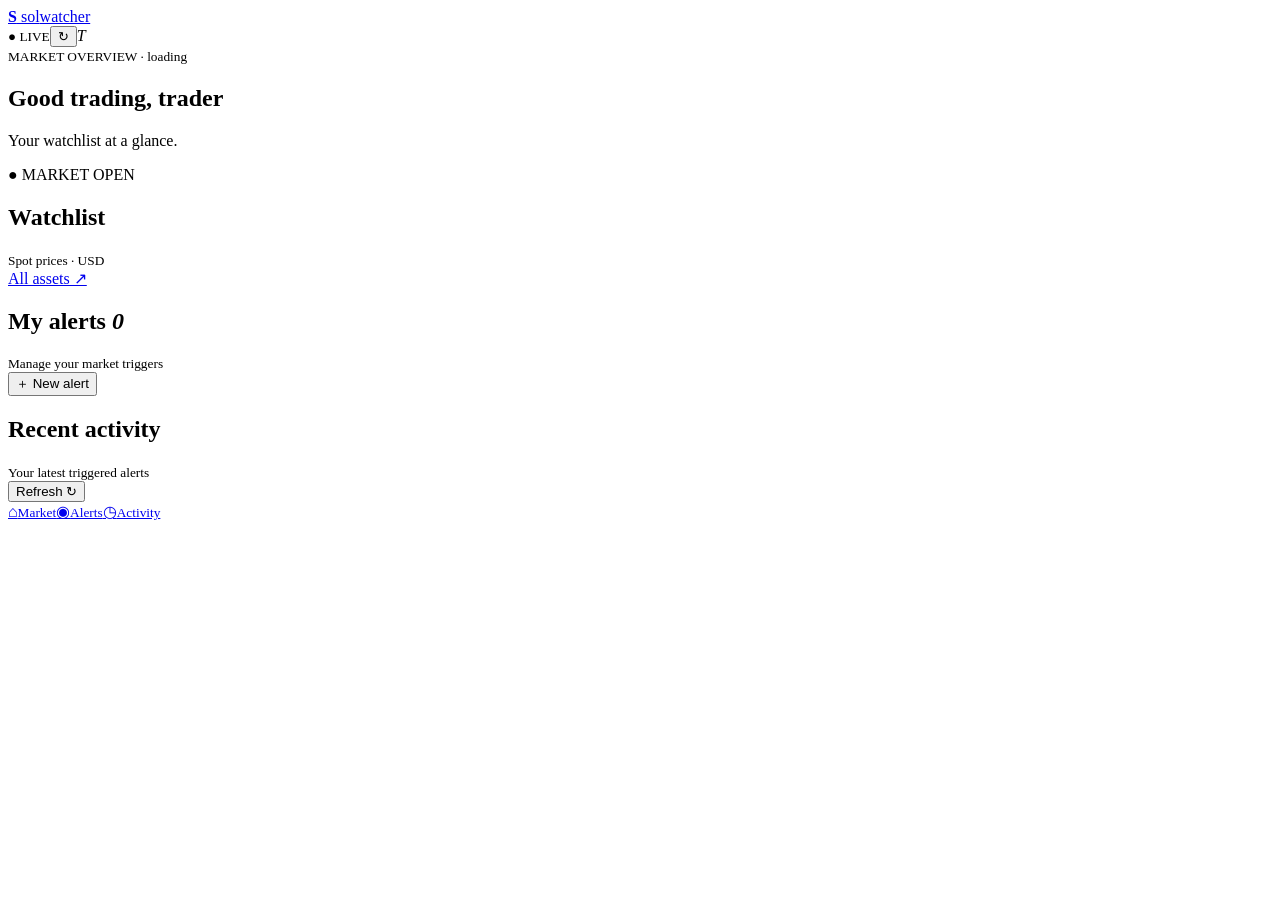
==== frontend/index.html @ a0665bb4 "Add files via upload" ====
<!doctype html><html lang="en"><head><meta charset="UTF-8"><meta name="viewport" content="width=device-width,initial-scale=1,viewport-fit=cover"><meta name="theme-color" content="#0b0d12"><title>SolWatcher · Market</title><link rel="stylesheet" href="/styles.css"><script src="https://telegram.org/js/telegram-web-app.js"></script><script defer src="/app.js"></script></head><body><div class="shell"><header><a class="brand" href="#market"><b>S</b> sol<span>watcher</span></a><div class="actions"><small id="live">● LIVE</small><button id="refresh" aria-label="Refresh">↻</button><i id="avatar">T</i></div></header><main><section class="welcome"><div><small class="eyebrow">MARKET OVERVIEW <span id="updated">· loading</span></small><h1>Good trading, <span id="name">trader</span></h1><p>Your watchlist at a glance.</p></div><div class="market-badge">● MARKET OPEN</div></section><section id="market"><div class="heading"><div><h2>Watchlist</h2><small>Spot prices · USD</small></div><a href="#market">All assets ↗</a></div><div id="coins" class="coins"><div class="skeleton"></div><div class="skeleton"></div><div class="skeleton"></div></div></section><section id="alerts"><div class="heading"><div><h2>My alerts <em id="count">0</em></h2><small>Manage your market triggers</small></div><button id="new" class="primary">＋ New alert</button></div><div id="alert-list" class="list"></div></section><section id="history"><div class="heading"><div><h2>Recent activity</h2><small>Your latest triggered alerts</small></div><button id="reload-history" class="link">Refresh ↻</button></div><div id="history-list" class="list"></div></section></main><nav><a class="active" href="#market">⌂<small>Market</small></a><a href="#alerts">◉<small>Alerts</small></a><a href="#history">◷<small>Activity</small></a></nav></div><dialog id="modal"><form id="form"><div class="modal-head"><div><small class="eyebrow">NEW TRIGGER</small><h2>Create alert</h2></div><button type="button" id="close" class="close">×</button></div><label>Asset<select name="coin" id="coin"></select></label><label>Alert type<select name="alert_type" id="kind"><option value="price">Price target</option><option value="change">Price movement</option><option value="volume">Volume spike</option></select></label><div id="price-fields"><label>Condition<select name="direction"><option value="above">Price rises above</option><option value="below">Price falls below</option></select></label><label>Target price<div class="input-wrap"><span>$</span><input name="target" type="number" min="0" step="any" placeholder="e.g. 72000"></div></label></div><div id="change-fields" hidden><label>Movement threshold (%)<input name="threshold_change" type="number" min="0.01" step="any" placeholder="e.g. 1.5"></label><label>Time window (minutes)<input name="window_minutes" type="number" min="1" max="900" value="15"></label></div><div id="volume-fields" hidden><label>Volume multiple<div class="input-wrap"><input name="threshold_volume" type="number" min="0.01" step="any" placeholder="e.g. 2"><span>× average</span></div></label><small>Compared with the previous 20 completed 1-minute candles.</small></div><p id="error"></p><button class="primary submit">Create alert <span>→</span></button><small class="note">Notifications arrive in your Telegram chat.</small></form></dialog><div id="toast"></div></body></html>
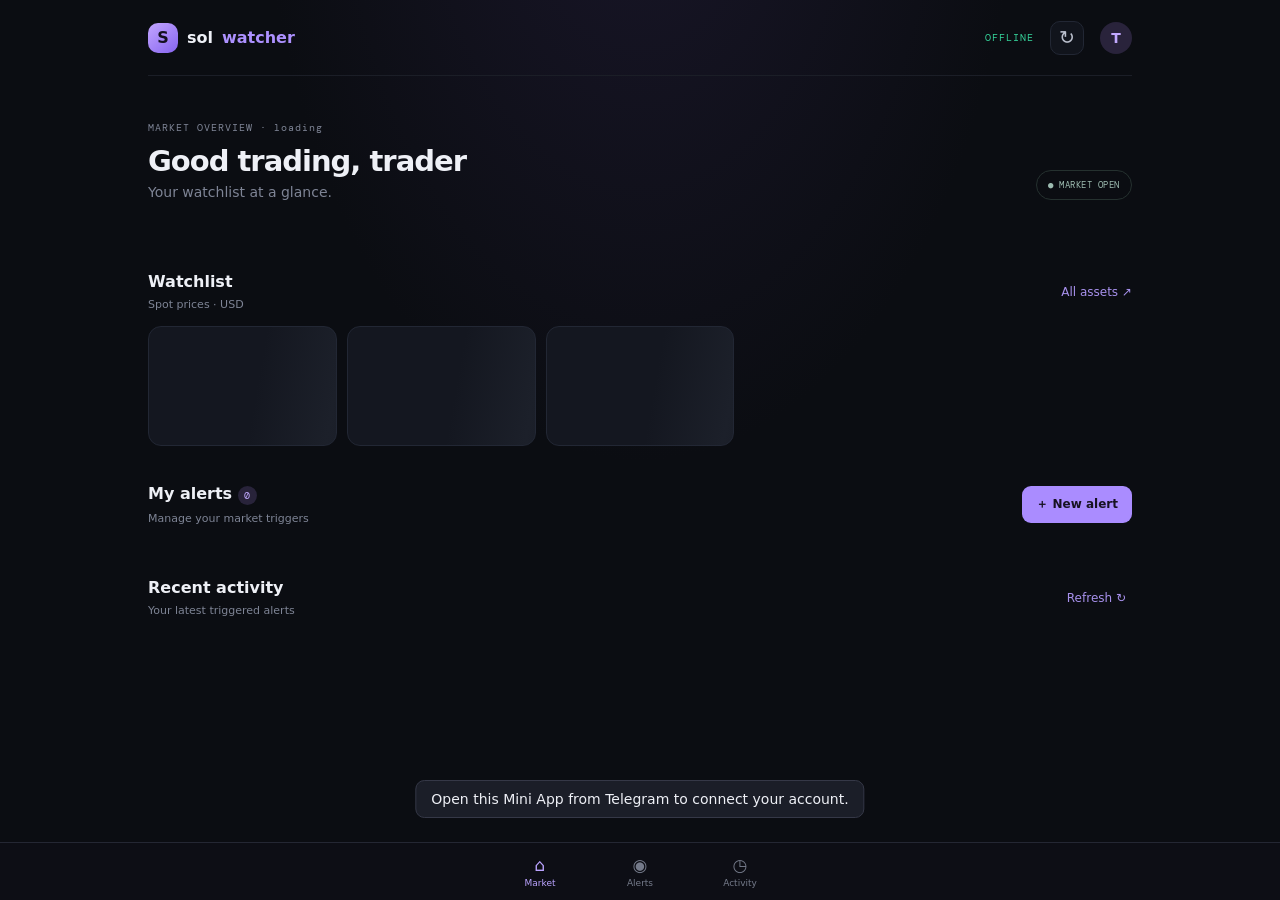
==== commit f8453f51: "Add files via upload" ====
--- a/frontend/index.html
+++ b/frontend/index.html
@@ -1 +1,2 @@
-<!doctype html><html lang="en"><head><meta charset="UTF-8"><meta name="viewport" content="width=device-width,initial-scale=1,viewport-fit=cover"><meta name="theme-color" content="#0b0d12"><title>SolWatcher · Market</title><link rel="stylesheet" href="/styles.css"><script src="https://telegram.org/js/telegram-web-app.js"></script><script defer src="/app.js"></script></head><body><div class="shell"><header><a class="brand" href="#market"><b>S</b> sol<span>watcher</span></a><div class="actions"><small id="live">● LIVE</small><button id="refresh" aria-label="Refresh">↻</button><i id="avatar">T</i></div></header><main><section class="welcome"><div><small class="eyebrow">MARKET OVERVIEW <span id="updated">· loading</span></small><h1>Good trading, <span id="name">trader</span></h1><p>Your watchlist at a glance.</p></div><div class="market-badge">● MARKET OPEN</div></section><section id="market"><div class="heading"><div><h2>Watchlist</h2><small>Spot prices · USD</small></div><a href="#market">All assets ↗</a></div><div id="coins" class="coins"><div class="skeleton"></div><div class="skeleton"></div><div class="skeleton"></div></div></section><section id="alerts"><div class="heading"><div><h2>My alerts <em id="count">0</em></h2><small>Manage your market triggers</small></div><button id="new" class="primary">＋ New alert</button></div><div id="alert-list" class="list"></div></section><section id="history"><div class="heading"><div><h2>Recent activity</h2><small>Your latest triggered alerts</small></div><button id="reload-history" class="link">Refresh ↻</button></div><div id="history-list" class="list"></div></section></main><nav><a class="active" href="#market">⌂<small>Market</small></a><a href="#alerts">◉<small>Alerts</small></a><a href="#history">◷<small>Activity</small></a></nav></div><dialog id="modal"><form id="form"><div class="modal-head"><div><small class="eyebrow">NEW TRIGGER</small><h2>Create alert</h2></div><button type="button" id="close" class="close">×</button></div><label>Asset<select name="coin" id="coin"></select></label><label>Alert type<select name="alert_type" id="kind"><option value="price">Price target</option><option value="change">Price movement</option><option value="volume">Volume spike</option></select></label><div id="price-fields"><label>Condition<select name="direction"><option value="above">Price rises above</option><option value="below">Price falls below</option></select></label><label>Target price<div class="input-wrap"><span>$</span><input name="target" type="number" min="0" step="any" placeholder="e.g. 72000"></div></label></div><div id="change-fields" hidden><label>Movement threshold (%)<input name="threshold_change" type="number" min="0.01" step="any" placeholder="e.g. 1.5"></label><label>Time window (minutes)<input name="window_minutes" type="number" min="1" max="900" value="15"></label></div><div id="volume-fields" hidden><label>Volume multiple<div class="input-wrap"><input name="threshold_volume" type="number" min="0.01" step="any" placeholder="e.g. 2"><span>× average</span></div></label><small>Compared with the previous 20 completed 1-minute candles.</small></div><p id="error"></p><button class="primary submit">Create alert <span>→</span></button><small class="note">Notifications arrive in your Telegram chat.</small></form></dialog><div id="toast"></div></body></html>
+<!doctype html><html lang="en"><head><meta charset="UTF-8"><meta name="viewport" content="width=device-width,initial-scale=1,viewport-fit=cover"><meta name="theme-color" content="#0b0d12"><title>SolWatcher · Market</title><link rel="stylesheet" href="./styles.css"><script src="https://telegram.org/js/telegram-web-app.js"></script><script src="./config.js"></script><script defer src="./app.js"></script></head><body><div class="shell"><header><a class="brand" href="#market"><b>S</b> sol<span>watcher</span></a><div class="actions"><small id="live">● LIVE</small><button id="refresh" aria-label="Refresh">↻</button><i id="avatar">T</i></div></header><main><section class="welcome"><div><small class="eyebrow">MARKET OVERVIEW <span id="updated">· loading</span></small><h1>Good trading, <span id="name">trader</span></h1><p>Your watchlist at a glance.</p></div><div class="market-badge">● MARKET OPEN</div></section><section id="market"><div class="heading"><div><h2>Watchlist</h2><small>Spot prices · USD</small></div><a href="#market">All assets ↗</a></div><div id="coins" class="coins"><div class="skeleton"></div><div class="skeleton"></div><div class="skeleton"></div></div></section><section id="alerts"><div class="heading"><div><h2>My alerts <em id="count">0</em></h2><small>Manage your market triggers</small></div><button id="new" class="primary">＋ New alert</button></div><div id="alert-list" class="list"></div></section><section id="history"><div class="heading"><div><h2>Recent activity</h2><small>Your latest triggered alerts</small></div><button id="reload-history" class="link">Refresh ↻</button></div><div id="history-list" class="list"></div></section></main><nav><a class="active" href="#market">⌂<small>Market</small></a><a href="#alerts">◉<small>Alerts</small></a><a href="#history">◷<small>Activity</small></a></nav></div><dialog id="modal"><form id="form"><div class="modal-head"><div><small class="eyebrow">NEW TRIGGER</small><h2>Create alert</h2></div><button type="button" id="close" class="close">×</button></div><label>Asset<select name="coin" id="coin"></select></label><label>Alert type<select name="alert_type" id="kind"><option value="price">Price target</option><option value="change">Price movement</option><option value="volume">Volume spike</option></select></label><div id="price-fields"><label>Condition<select name="direction"><option value="above">Price rises above</option><option value="below">Price falls below</option></select></label><label>Target price<div class="input-wrap"><span>$</span><input name="target" type="number" min="0" step="any" placeholder="e.g. 72000"></div></label></div><div id="change-fields" hidden><label>Movement threshold (%)<input name="threshold_change" type="number" min="0.01" step="any" placeholder="e.g. 1.5"></label><label>Time window (minutes)<input name="window_minutes" type="number" min="1" max="900" value="15"></label></div><div id="volume-fields" hidden><label>Volume multiple<div class="input-wrap"><input name="threshold_volume" type="number" min="0.01" step="any" placeholder="e.g. 2"><span>× average</span></div></label><small>Compared with the previous 20 completed 1-minute candles.</small></div><p id="error"></p><button class="primary submit">Create alert <span>→</span></button><small class="note">Notifications arrive in your Telegram chat.</small></form></dialog><div id="toast"></div></body></html>
+
--- a/frontend/styles.css
+++ b/frontend/styles.css
@@ -0,0 +1,2 @@
+@import url('https://fonts.googleapis.com/css2?family=DM+Mono:wght@400;500&family=DM+Sans:wght@400;500;600;700&display=swap');
+:root{color-scheme:dark;--bg:#0b0d12;--panel:#11141c;--line:#222734;--text:#eef0f6;--muted:#7e8495;--green:#35d39a;--red:#f16f79;--purple:#aa8cff;--font:'DM Sans',system-ui,sans-serif;--mono:'DM Mono',monospace}*{box-sizing:border-box}html{scroll-behavior:smooth}body{margin:0;background:radial-gradient(ellipse at 50% -20%,#191629 0,transparent 42%),var(--bg);color:var(--text);font:14px var(--font)}.shell{max-width:1040px;min-height:100vh;margin:auto;padding:0 28px 100px}header{height:76px;display:flex;align-items:center;justify-content:space-between;border-bottom:1px solid #1b1e27}.brand{display:flex;align-items:center;gap:9px;color:var(--text);font-weight:700;font-size:16px;text-decoration:none}.brand b{display:grid;place-items:center;width:30px;height:30px;border-radius:10px;background:linear-gradient(140deg,#c3a6ff,#8664ef);color:#141020}.brand span{color:#ad91ff}.actions{display:flex;align-items:center;gap:16px}.actions small{font:10px var(--mono);color:var(--green);letter-spacing:1px}.actions button,.close{width:34px;height:34px;border:1px solid var(--line);border-radius:10px;background:var(--panel);color:#bbc0ce;font-size:19px;cursor:pointer}.actions i{display:grid;place-items:center;width:32px;height:32px;border-radius:50%;background:#29233b;color:#c2a9ff;font-weight:700;font-style:normal}.welcome{display:flex;align-items:flex-end;justify-content:space-between;padding:42px 0 34px}.eyebrow{font:10px var(--mono);letter-spacing:1px;color:var(--muted)}h1{font-size:29px;letter-spacing:-1px;margin:10px 0 6px}.welcome p,section small{color:var(--muted);margin:0}.market-badge{padding:8px 11px;border:1px solid #25312f;border-radius:20px;color:#9dbcb1;font:9px var(--mono);letter-spacing:.5px}section{margin-bottom:38px}.heading{display:flex;align-items:center;justify-content:space-between;margin-bottom:15px}.heading h2{font-size:16px;margin:0 0 4px}.heading small{font-size:11px}.heading a,.link{border:0;background:none;color:#a891ed;font:12px var(--font);text-decoration:none;cursor:pointer}.coins{display:grid;grid-template-columns:repeat(5,1fr);gap:10px}.coin{position:relative;min-width:0;padding:15px 13px;border:1px solid var(--line);border-radius:13px;background:linear-gradient(145deg,#141721,#10131a)}.coin-head{display:flex;align-items:center;gap:9px}.coin-icon{width:31px;height:31px;display:grid;place-items:center;border-radius:50%;background:#282d3b;font-weight:700}.sym{font-size:12px;font-weight:700}.cname{font-size:10px;color:var(--muted);margin-top:2px}.price{font:16px var(--mono);margin:17px 0 7px;letter-spacing:-.7px}.change{font:10px var(--mono)}.up{color:var(--green)}.down{color:var(--red)}.spark{position:absolute;right:10px;bottom:12px}.skeleton{height:120px;border:1px solid var(--line);border-radius:13px;background:linear-gradient(100deg,#141720 30%,#1c202a 50%,#141720 70%);background-size:200% 100%;animation:shine 1.3s infinite}@keyframes shine{to{background-position-x:-200%}}.primary{border:0;border-radius:9px;padding:10px 14px;background:var(--purple);color:#171222;font:600 12px var(--font);cursor:pointer}.primary:hover{background:#bba4ff}.heading em{display:inline-grid;place-items:center;min-width:19px;height:19px;padding:0 5px;border-radius:20px;background:#28233a;color:#c1aaff;font:10px var(--mono);font-style:normal}.list{display:grid;gap:8px}.alert,.history{display:flex;align-items:center;justify-content:space-between;gap:12px;padding:13px 15px;border:1px solid var(--line);border-radius:11px;background:var(--panel)}.alert-main{display:flex;align-items:center;gap:11px;min-width:0}.tile{display:grid;place-items:center;width:34px;height:34px;border-radius:10px;background:#1d202c;color:#bda6ff;font-size:11px;font-weight:700}.title{font-size:12px;font-weight:600}.desc{margin-top:4px;color:var(--muted);font:10px var(--mono)}.alert-actions{display:flex;align-items:center;gap:7px;flex-shrink:0}.pill{padding:5px 7px;border:1px solid #294139;border-radius:20px;color:var(--green);font:9px var(--mono)}.pill.paused{border-color:#393b44;color:#8d92a0}.mini{height:29px;padding:0 9px;border:1px solid var(--line);border-radius:7px;background:#171a23;color:#aeb2bf;font:10px var(--font);cursor:pointer}.mini:hover{border-color:#514471}.mini.delete:hover{color:var(--red)}.history{justify-content:flex-start}.history-icon{display:grid;place-items:center;width:31px;height:31px;border-radius:9px;background:#1b2725;color:var(--green)}.history-copy{flex:1;font-size:11px;line-height:1.5}.history-time{margin-top:4px;color:var(--muted);font:9px var(--mono)}.empty{padding:25px 15px;border:1px dashed #2a2d38;border-radius:12px;text-align:center;color:var(--muted);font-size:12px}.empty b{display:block;margin-bottom:5px;color:#d1d3dc}nav{position:fixed;z-index:4;bottom:0;left:0;right:0;display:flex;justify-content:center;gap:56px;padding:12px 20px calc(12px + env(safe-area-inset-bottom));border-top:1px solid #242733;background:#0e1016ed;backdrop-filter:blur(15px)}nav a{display:grid;gap:3px;justify-items:center;min-width:44px;color:#747a8a;font-size:17px;text-decoration:none}nav small{color:inherit;font-size:9px}nav a.active{color:#baa3ff}dialog{width:min(440px,calc(100% - 24px));max-height:calc(100% - 30px);overflow:auto;padding:23px;border:1px solid #31313f;border-radius:17px;background:#12141c;color:var(--text);box-shadow:0 24px 90px #000b}dialog::backdrop{background:#05060ac9;backdrop-filter:blur(5px)}.modal-head{display:flex;justify-content:space-between;align-items:flex-start;margin-bottom:18px}.modal-head h2{margin:6px 0;font-size:19px}.close{font-size:22px}form label{display:block;margin:13px 0;color:#afb2bf;font-size:11px}input,select{width:100%;height:42px;margin-top:7px;padding:0 12px;border:1px solid #292d38;border-radius:8px;background:#0e1016;color:var(--text);font:12px var(--font);outline:none}input:focus,select:focus{border-color:#8069bd}.input-wrap{position:relative}.input-wrap input{padding-left:27px}.input-wrap span{position:absolute;top:20px;left:11px;color:#858b99;font:11px var(--mono)}.input-wrap span:last-child{left:auto;right:10px;font:10px var(--font)}#volume-fields>small,.note{color:var(--muted);font-size:10px}#error{min-height:15px;color:var(--red);font-size:11px}.submit{width:100%;margin-top:4px}.submit span{float:right}.note{display:block;text-align:center;margin-top:12px}#toast{position:fixed;left:50%;bottom:82px;z-index:9;transform:translate(-50%,20px);opacity:0;pointer-events:none;padding:10px 15px;border:1px solid #353847;border-radius:9px;background:#1b1e28;transition:.2s}#toast.show{transform:translate(-50%,0);opacity:1}[hidden]{display:none!important}@media(max-width:800px){.shell{padding:0 18px 100px}.coins{grid-template-columns:repeat(2,1fr)}.welcome{padding-top:32px}h1{font-size:25px}}@media(min-width:801px) and (max-width:980px){.coins{grid-template-columns:repeat(3,1fr)}}@media(max-width:420px){.market-badge{display:none}.price{font-size:14px}.alert{align-items:flex-start}.alert-actions{gap:4px}.mini{padding:0 7px}.pill{display:none}nav{gap:40px}}
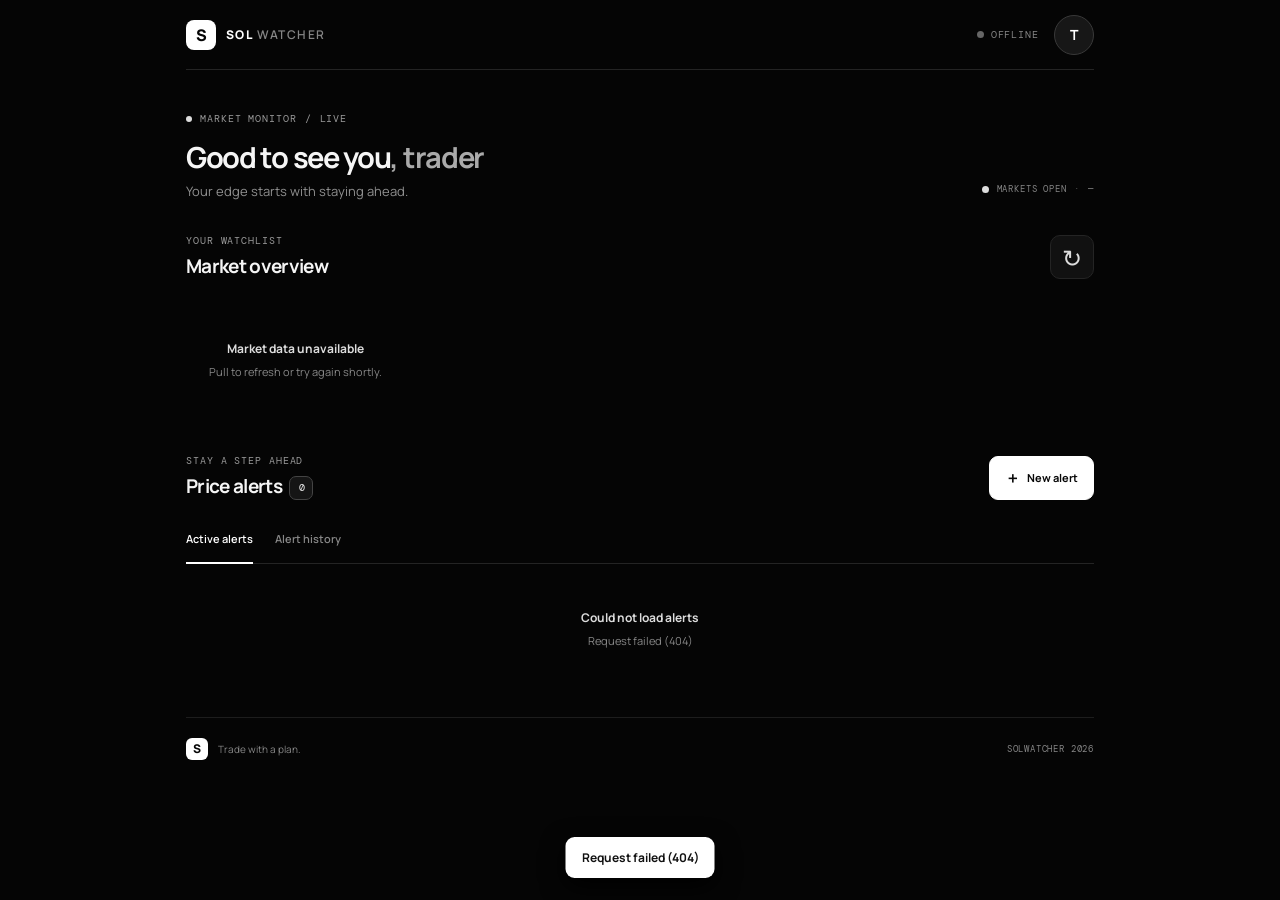
==== commit e7cce167: "Add files via upload" ====
--- a/frontend/index.html
+++ b/frontend/index.html
@@ -1,2 +1,11 @@
-<!doctype html><html lang="en"><head><meta charset="UTF-8"><meta name="viewport" content="width=device-width,initial-scale=1,viewport-fit=cover"><meta name="theme-color" content="#0b0d12"><title>SolWatcher · Market</title><link rel="stylesheet" href="./styles.css"><script src="https://telegram.org/js/telegram-web-app.js"></script><script src="./config.js"></script><script defer src="./app.js"></script></head><body><div class="shell"><header><a class="brand" href="#market"><b>S</b> sol<span>watcher</span></a><div class="actions"><small id="live">● LIVE</small><button id="refresh" aria-label="Refresh">↻</button><i id="avatar">T</i></div></header><main><section class="welcome"><div><small class="eyebrow">MARKET OVERVIEW <span id="updated">· loading</span></small><h1>Good trading, <span id="name">trader</span></h1><p>Your watchlist at a glance.</p></div><div class="market-badge">● MARKET OPEN</div></section><section id="market"><div class="heading"><div><h2>Watchlist</h2><small>Spot prices · USD</small></div><a href="#market">All assets ↗</a></div><div id="coins" class="coins"><div class="skeleton"></div><div class="skeleton"></div><div class="skeleton"></div></div></section><section id="alerts"><div class="heading"><div><h2>My alerts <em id="count">0</em></h2><small>Manage your market triggers</small></div><button id="new" class="primary">＋ New alert</button></div><div id="alert-list" class="list"></div></section><section id="history"><div class="heading"><div><h2>Recent activity</h2><small>Your latest triggered alerts</small></div><button id="reload-history" class="link">Refresh ↻</button></div><div id="history-list" class="list"></div></section></main><nav><a class="active" href="#market">⌂<small>Market</small></a><a href="#alerts">◉<small>Alerts</small></a><a href="#history">◷<small>Activity</small></a></nav></div><dialog id="modal"><form id="form"><div class="modal-head"><div><small class="eyebrow">NEW TRIGGER</small><h2>Create alert</h2></div><button type="button" id="close" class="close">×</button></div><label>Asset<select name="coin" id="coin"></select></label><label>Alert type<select name="alert_type" id="kind"><option value="price">Price target</option><option value="change">Price movement</option><option value="volume">Volume spike</option></select></label><div id="price-fields"><label>Condition<select name="direction"><option value="above">Price rises above</option><option value="below">Price falls below</option></select></label><label>Target price<div class="input-wrap"><span>$</span><input name="target" type="number" min="0" step="any" placeholder="e.g. 72000"></div></label></div><div id="change-fields" hidden><label>Movement threshold (%)<input name="threshold_change" type="number" min="0.01" step="any" placeholder="e.g. 1.5"></label><label>Time window (minutes)<input name="window_minutes" type="number" min="1" max="900" value="15"></label></div><div id="volume-fields" hidden><label>Volume multiple<div class="input-wrap"><input name="threshold_volume" type="number" min="0.01" step="any" placeholder="e.g. 2"><span>× average</span></div></label><small>Compared with the previous 20 completed 1-minute candles.</small></div><p id="error"></p><button class="primary submit">Create alert <span>→</span></button><small class="note">Notifications arrive in your Telegram chat.</small></form></dialog><div id="toast"></div></body></html>
+<!doctype html>
+<html lang="en"><head><meta charset="utf-8"><meta name="viewport" content="width=device-width,initial-scale=1,viewport-fit=cover"><meta name="theme-color" content="#080a0b"><title>SOLwatcher · Market desk</title><link rel="preconnect" href="https://fonts.googleapis.com"><link rel="preconnect" href="https://fonts.gstatic.com" crossorigin><link href="https://fonts.googleapis.com/css2?family=DM+Mono:wght@400;500&family=Manrope:wght@400;500;600;700;800&display=swap" rel="stylesheet"><link rel="stylesheet" href="styles.css"><script src="https://telegram.org/js/telegram-web-app.js"></script></head>
+<body><div class="shell"><header class="topbar"><a class="brand" href="#top"><span class="brand-mark">S</span><span>SOL<span class="muted">WATCHER</span></span></a><div class="top-actions"><span id="connection" class="connection"><i></i> CONNECTING</span><button class="avatar" id="avatar">T</button></div></header><main id="top">
+<section class="welcome"><div><div class="eyebrow"><span class="live-dot"></span> MARKET MONITOR <span class="eyebrow-sep">/</span> LIVE</div><h1>Good to see you<span id="greeting-name">, trader</span></h1><p class="subhead">Your edge starts with staying ahead.</p></div><div class="market-status"><span class="status-dot"></span> MARKETS OPEN <span class="status-divider">·</span> <span id="updated">—</span></div></section>
+<section class="section-head"><div><div class="eyebrow">YOUR WATCHLIST</div><h2>Market overview</h2></div><button class="icon-button" id="refresh" title="Refresh prices">↻</button></section><section id="market-grid" class="market-grid" aria-live="polite"><div class="skeleton market-skeleton"></div><div class="skeleton market-skeleton"></div><div class="skeleton market-skeleton"></div><div class="skeleton market-skeleton"></div></section>
+<section class="section-head alerts-heading"><div><div class="eyebrow">STAY A STEP AHEAD</div><h2>Price alerts <span id="alert-count" class="count">0</span></h2></div><button id="new-alert" class="primary-button"><span>＋</span> New alert</button></section><nav class="tabs"><button class="tab active" data-view="alerts">Active alerts</button><button class="tab" data-view="history">Alert history</button></nav><section id="alert-list" class="list-panel" aria-live="polite"></section><section id="history-list" class="list-panel hidden" aria-live="polite"></section><footer><span class="footer-mark">S</span><span>Trade with a plan.</span><span class="footer-right">SOLWATCHER <span id="footer-year"></span></span></footer></main></div>
+<div id="modal" class="modal hidden" role="dialog" aria-modal="true" aria-labelledby="modal-title"><div class="modal-backdrop" data-close></div><div class="modal-card"><div class="modal-top"><div><div class="eyebrow">CONFIGURE NOTIFICATION</div><h2 id="modal-title">Create an alert</h2></div><button class="icon-button close-button" data-close>×</button></div><form id="alert-form">
+<label class="field-label" for="coin">ASSET</label><select id="coin" name="coin"><option>BTC</option><option>ETH</option><option selected>SOL</option><option>BNB</option><option>XRP</option><option>ADA</option><option>DOGE</option><option>AVAX</option><option>LINK</option><option>DOT</option></select><label class="field-label" for="alert-type">ALERT TYPE</label><select id="alert-type" name="alert_type"><option value="price">Price target</option><option value="change">Price movement</option><option value="volume">Volume spike</option></select>
+<div id="price-fields" class="form-row"><div class="field"><label class="field-label" for="direction">TRIGGER</label><select id="direction" name="direction"><option value="above">Price goes above</option><option value="below">Price goes below</option></select></div><div class="field"><label class="field-label" for="target">TARGET (USD)</label><input id="target" name="target" type="number" min="0.00000001" step="any" placeholder="e.g. 150.00" required></div></div>
+<div id="change-fields" class="form-row hidden"><div class="field"><label class="field-label" for="change-threshold">MOVE (%)</label><input id="change-threshold" name="threshold" type="number" min="0.01" step="any" placeholder="e.g. 5"></div><div class="field"><label class="field-label" for="window">WINDOW (MIN)</label><input id="window" name="window_minutes" type="number" min="1" max="900" step="1" value="60"></div></div><div id="volume-fields" class="form-row hidden"><div class="field"><label class="field-label" for="volume-threshold">VOLUME MULTIPLE</label><input id="volume-threshold" name="threshold" type="number" min="0.01" step="any" placeholder="e.g. 2"></div><div class="field hint-field">Compared with the 20 previous one-minute candles.</div></div><p id="form-error" class="form-error hidden"></p><button id="submit-alert" class="primary-button submit-button" type="submit">Create alert <span>→</span></button></form></div></div><div id="toast" class="toast" role="status"></div><script src="config.js"></script><script src="app.js"></script></body></html>
 
--- a/frontend/styles.css
+++ b/frontend/styles.css
@@ -1,2 +1,2 @@
-@import url('https://fonts.googleapis.com/css2?family=DM+Mono:wght@400;500&family=DM+Sans:wght@400;500;600;700&display=swap');
-:root{color-scheme:dark;--bg:#0b0d12;--panel:#11141c;--line:#222734;--text:#eef0f6;--muted:#7e8495;--green:#35d39a;--red:#f16f79;--purple:#aa8cff;--font:'DM Sans',system-ui,sans-serif;--mono:'DM Mono',monospace}*{box-sizing:border-box}html{scroll-behavior:smooth}body{margin:0;background:radial-gradient(ellipse at 50% -20%,#191629 0,transparent 42%),var(--bg);color:var(--text);font:14px var(--font)}.shell{max-width:1040px;min-height:100vh;margin:auto;padding:0 28px 100px}header{height:76px;display:flex;align-items:center;justify-content:space-between;border-bottom:1px solid #1b1e27}.brand{display:flex;align-items:center;gap:9px;color:var(--text);font-weight:700;font-size:16px;text-decoration:none}.brand b{display:grid;place-items:center;width:30px;height:30px;border-radius:10px;background:linear-gradient(140deg,#c3a6ff,#8664ef);color:#141020}.brand span{color:#ad91ff}.actions{display:flex;align-items:center;gap:16px}.actions small{font:10px var(--mono);color:var(--green);letter-spacing:1px}.actions button,.close{width:34px;height:34px;border:1px solid var(--line);border-radius:10px;background:var(--panel);color:#bbc0ce;font-size:19px;cursor:pointer}.actions i{display:grid;place-items:center;width:32px;height:32px;border-radius:50%;background:#29233b;color:#c2a9ff;font-weight:700;font-style:normal}.welcome{display:flex;align-items:flex-end;justify-content:space-between;padding:42px 0 34px}.eyebrow{font:10px var(--mono);letter-spacing:1px;color:var(--muted)}h1{font-size:29px;letter-spacing:-1px;margin:10px 0 6px}.welcome p,section small{color:var(--muted);margin:0}.market-badge{padding:8px 11px;border:1px solid #25312f;border-radius:20px;color:#9dbcb1;font:9px var(--mono);letter-spacing:.5px}section{margin-bottom:38px}.heading{display:flex;align-items:center;justify-content:space-between;margin-bottom:15px}.heading h2{font-size:16px;margin:0 0 4px}.heading small{font-size:11px}.heading a,.link{border:0;background:none;color:#a891ed;font:12px var(--font);text-decoration:none;cursor:pointer}.coins{display:grid;grid-template-columns:repeat(5,1fr);gap:10px}.coin{position:relative;min-width:0;padding:15px 13px;border:1px solid var(--line);border-radius:13px;background:linear-gradient(145deg,#141721,#10131a)}.coin-head{display:flex;align-items:center;gap:9px}.coin-icon{width:31px;height:31px;display:grid;place-items:center;border-radius:50%;background:#282d3b;font-weight:700}.sym{font-size:12px;font-weight:700}.cname{font-size:10px;color:var(--muted);margin-top:2px}.price{font:16px var(--mono);margin:17px 0 7px;letter-spacing:-.7px}.change{font:10px var(--mono)}.up{color:var(--green)}.down{color:var(--red)}.spark{position:absolute;right:10px;bottom:12px}.skeleton{height:120px;border:1px solid var(--line);border-radius:13px;background:linear-gradient(100deg,#141720 30%,#1c202a 50%,#141720 70%);background-size:200% 100%;animation:shine 1.3s infinite}@keyframes shine{to{background-position-x:-200%}}.primary{border:0;border-radius:9px;padding:10px 14px;background:var(--purple);color:#171222;font:600 12px var(--font);cursor:pointer}.primary:hover{background:#bba4ff}.heading em{display:inline-grid;place-items:center;min-width:19px;height:19px;padding:0 5px;border-radius:20px;background:#28233a;color:#c1aaff;font:10px var(--mono);font-style:normal}.list{display:grid;gap:8px}.alert,.history{display:flex;align-items:center;justify-content:space-between;gap:12px;padding:13px 15px;border:1px solid var(--line);border-radius:11px;background:var(--panel)}.alert-main{display:flex;align-items:center;gap:11px;min-width:0}.tile{display:grid;place-items:center;width:34px;height:34px;border-radius:10px;background:#1d202c;color:#bda6ff;font-size:11px;font-weight:700}.title{font-size:12px;font-weight:600}.desc{margin-top:4px;color:var(--muted);font:10px var(--mono)}.alert-actions{display:flex;align-items:center;gap:7px;flex-shrink:0}.pill{padding:5px 7px;border:1px solid #294139;border-radius:20px;color:var(--green);font:9px var(--mono)}.pill.paused{border-color:#393b44;color:#8d92a0}.mini{height:29px;padding:0 9px;border:1px solid var(--line);border-radius:7px;background:#171a23;color:#aeb2bf;font:10px var(--font);cursor:pointer}.mini:hover{border-color:#514471}.mini.delete:hover{color:var(--red)}.history{justify-content:flex-start}.history-icon{display:grid;place-items:center;width:31px;height:31px;border-radius:9px;background:#1b2725;color:var(--green)}.history-copy{flex:1;font-size:11px;line-height:1.5}.history-time{margin-top:4px;color:var(--muted);font:9px var(--mono)}.empty{padding:25px 15px;border:1px dashed #2a2d38;border-radius:12px;text-align:center;color:var(--muted);font-size:12px}.empty b{display:block;margin-bottom:5px;color:#d1d3dc}nav{position:fixed;z-index:4;bottom:0;left:0;right:0;display:flex;justify-content:center;gap:56px;padding:12px 20px calc(12px + env(safe-area-inset-bottom));border-top:1px solid #242733;background:#0e1016ed;backdrop-filter:blur(15px)}nav a{display:grid;gap:3px;justify-items:center;min-width:44px;color:#747a8a;font-size:17px;text-decoration:none}nav small{color:inherit;font-size:9px}nav a.active{color:#baa3ff}dialog{width:min(440px,calc(100% - 24px));max-height:calc(100% - 30px);overflow:auto;padding:23px;border:1px solid #31313f;border-radius:17px;background:#12141c;color:var(--text);box-shadow:0 24px 90px #000b}dialog::backdrop{background:#05060ac9;backdrop-filter:blur(5px)}.modal-head{display:flex;justify-content:space-between;align-items:flex-start;margin-bottom:18px}.modal-head h2{margin:6px 0;font-size:19px}.close{font-size:22px}form label{display:block;margin:13px 0;color:#afb2bf;font-size:11px}input,select{width:100%;height:42px;margin-top:7px;padding:0 12px;border:1px solid #292d38;border-radius:8px;background:#0e1016;color:var(--text);font:12px var(--font);outline:none}input:focus,select:focus{border-color:#8069bd}.input-wrap{position:relative}.input-wrap input{padding-left:27px}.input-wrap span{position:absolute;top:20px;left:11px;color:#858b99;font:11px var(--mono)}.input-wrap span:last-child{left:auto;right:10px;font:10px var(--font)}#volume-fields>small,.note{color:var(--muted);font-size:10px}#error{min-height:15px;color:var(--red);font-size:11px}.submit{width:100%;margin-top:4px}.submit span{float:right}.note{display:block;text-align:center;margin-top:12px}#toast{position:fixed;left:50%;bottom:82px;z-index:9;transform:translate(-50%,20px);opacity:0;pointer-events:none;padding:10px 15px;border:1px solid #353847;border-radius:9px;background:#1b1e28;transition:.2s}#toast.show{transform:translate(-50%,0);opacity:1}[hidden]{display:none!important}@media(max-width:800px){.shell{padding:0 18px 100px}.coins{grid-template-columns:repeat(2,1fr)}.welcome{padding-top:32px}h1{font-size:25px}}@media(min-width:801px) and (max-width:980px){.coins{grid-template-columns:repeat(3,1fr)}}@media(max-width:420px){.market-badge{display:none}.price{font-size:14px}.alert{align-items:flex-start}.alert-actions{gap:4px}.mini{padding:0 7px}.pill{display:none}nav{gap:40px}}
+:root{color-scheme:dark;--bg:#050505;--panel:#0d0d0d;--panel2:#131313;--line:#242424;--muted:#858585;--text:#f5f5f5;--white:#fff;--soft:#aaa;--mono:"DM Mono",ui-monospace,monospace;--sans:Manrope,-apple-system,BlinkMacSystemFont,"Segoe UI",sans-serif}*{box-sizing:border-box;-webkit-tap-highlight-color:transparent}html{background:var(--bg);scroll-behavior:smooth}body{margin:0;background:var(--bg);color:var(--text);font-family:var(--sans);font-size:14px;min-height:100vh;min-height:100dvh;padding-bottom:env(safe-area-inset-bottom)}button,input,select{font:inherit}button{touch-action:manipulation}.shell{max-width:980px;margin:0 auto;padding:0 36px}.topbar{height:70px;display:flex;align-items:center;justify-content:space-between;border-bottom:1px solid var(--line)}.brand{display:flex;align-items:center;gap:10px;color:var(--white);text-decoration:none;font-size:12px;font-weight:800;letter-spacing:.12em}.brand-mark,.footer-mark{width:30px;height:30px;display:grid;place-items:center;background:var(--white);color:#050505;border-radius:8px;font-weight:800;font-size:16px;letter-spacing:0}.muted{color:#858585;font-weight:600;margin-left:4px}.top-actions{display:flex;align-items:center;gap:15px}.connection,.eyebrow,.market-status,.field-label,.footer-right{font:10px var(--mono);letter-spacing:.09em;color:var(--muted)}.connection{display:flex;align-items:center;gap:7px}.connection i,.status-dot,.live-dot{height:7px;width:7px;border-radius:50%;background:#ddd}.connection.offline i{background:#666}.avatar{border:1px solid #393939;border-radius:50%;width:40px;height:40px;background:#171717;color:white;font-weight:700}.welcome{display:flex;justify-content:space-between;align-items:flex-end;padding:42px 0 34px}.eyebrow{display:flex;align-items:center;gap:8px;color:#999}.live-dot{width:6px;height:6px}h1{font-size:29px;letter-spacing:-.045em;margin:12px 0 5px;font-weight:700}h1 span{color:#aaa}.subhead{margin:0;color:#909090;font-size:13px}.market-status{display:flex;align-items:center;gap:8px;padding-bottom:5px;font-size:9px}.status-divider{color:#666}.section-head{display:flex;align-items:flex-end;justify-content:space-between;margin:0 0 16px}h2{font-size:19px;letter-spacing:-.035em;margin:6px 0 0;font-weight:700}.icon-button{width:44px;height:44px;border:1px solid var(--line);background:#111;color:#ddd;border-radius:10px;font-size:21px;cursor:pointer;display:grid;place-items:center}#refresh{font-size:24px}.market-grid{display:grid;grid-template-columns:repeat(4,minmax(0,1fr));gap:10px}.market-card{border:1px solid var(--line);border-radius:12px;background:linear-gradient(145deg,#121212,#0b0b0b);padding:15px;min-height:122px}.coin-line{display:flex;align-items:center;gap:8px;color:#ddd;font-size:11px;font-weight:700}.coin-icon{width:26px;height:26px;border-radius:50%;display:grid;place-items:center;background:#222;color:#fff!important;font-size:10px;font-weight:800}.coin-symbol{font-size:10px;color:#777;font-family:var(--mono);font-weight:400}.price{font:500 17px var(--mono);letter-spacing:-.06em;margin:12px 0 6px}.change{font:10px var(--mono)}.positive{color:#fff}.negative{color:#999}.market-skeleton{height:122px;border-radius:12px;background:linear-gradient(90deg,#101010,#1a1a1a,#101010);background-size:200% 100%;animation:shimmer 1.5s infinite}@keyframes shimmer{to{background-position:-200% 0}}.alerts-heading{margin-top:38px;margin-bottom:16px;align-items:flex-end}.count{display:inline-grid;place-items:center;min-width:24px;height:24px;border:1px solid #444;border-radius:7px;background:#151515;color:#eee;font:10px var(--mono);vertical-align:2px;margin-left:4px}.primary-button{min-height:44px;border:1px solid #fff;background:#fff;color:#080808;border-radius:9px;padding:0 15px;font:700 11px var(--sans);cursor:pointer;transition:background .15s,transform .15s}.primary-button:hover{background:#ddd}.primary-button span{font-size:15px;vertical-align:-1px;margin-right:5px}.tabs{display:flex;gap:22px;border-bottom:1px solid var(--line);margin-bottom:0}.tab{min-height:48px;border:0;border-bottom:2px solid transparent;background:none;padding:10px 0;color:#888;font:600 11px var(--sans);cursor:pointer;margin-bottom:-1px}.tab.active{color:#fff;border-color:#fff}.list-panel{min-height:118px}.alert-row{min-height:70px;display:grid;grid-template-columns:minmax(155px,1.1fr) minmax(180px,1.3fr) minmax(130px,1fr) auto;align-items:center;gap:14px;border-bottom:1px solid #1d1d1d}.asset-cell{display:flex;align-items:center;gap:10px}.asset-name{font-weight:700;font-size:12px}.asset-sub{font:9px var(--mono);color:#858585;margin-top:4px}.alert-badge{display:inline-flex;align-items:center;gap:6px;color:#aaa;font-size:11px}.badge-dot,.badge-dot.change,.badge-dot.volume{height:6px;width:6px;border-radius:50%;background:#ddd}.rule{font:11px var(--mono);color:#ccc}.rule strong{color:#fff;font-weight:500}.row-actions{display:flex;gap:7px;align-items:center;justify-content:flex-end}.toggle{width:44px;height:26px;border:1px solid #555;border-radius:20px;background:#171717;padding:3px;cursor:pointer}.toggle:after{content:"";display:block;width:18px;height:18px;background:#777;border-radius:50%;transition:transform .16s}.toggle.enabled{background:#eee;border-color:#eee}.toggle.enabled:after{background:#111;transform:translateX(17px)}.delete-button{width:40px;height:40px;border:1px solid transparent;background:none;color:#888;border-radius:8px;cursor:pointer;font-size:19px}.delete-button:hover{color:#fff;background:#191919;border-color:#333}.empty-state{text-align:center;padding:36px 15px;color:#888}.empty-icon{font-size:23px;opacity:.8}.empty-state strong{display:block;color:#ddd;font-size:12px;margin:9px 0 4px}.empty-state span{font-size:11px}.history-row{grid-template-columns:1.2fr 1.2fr 2fr 1fr}.history-time{font:10px var(--mono);color:#888;text-align:right}.modal{position:fixed;inset:0;z-index:5;display:grid;place-items:center;padding:18px}.hidden{display:none!important}.modal-backdrop{position:absolute;inset:0;background:#000c;backdrop-filter:blur(5px)}.modal-card{position:relative;width:min(100%,440px);max-height:min(850px,calc(100dvh - 36px));overflow:auto;background:#101010;border:1px solid #333;border-radius:16px;padding:23px;box-shadow:0 24px 80px #000}.modal-top{display:flex;align-items:flex-start;justify-content:space-between;margin-bottom:20px}.modal-top h2{font-size:21px}.close-button{font-size:22px;width:42px;height:42px}.field-label{display:block;margin:16px 0 7px;font-size:9px}.modal select,.modal input{min-height:46px;width:100%;border:1px solid #333;border-radius:9px;background:#090909;color:#eee;padding:10px 12px;font:13px var(--sans);outline:none}.modal select:focus,.modal input:focus{border-color:#bbb}.form-row{display:grid;grid-template-columns:1fr 1fr;gap:10px}.hint-field{align-self:end;color:#999;font-size:10px;line-height:1.6;padding-bottom:9px}.submit-button{width:100%;margin-top:22px;padding:0 14px}.submit-button span{float:right}.form-error{font-size:11px;color:#ddd;margin:12px 0 0}.toast{position:fixed;z-index:10;left:50%;bottom:calc(22px + env(safe-area-inset-bottom));transform:translate(-50%,20px);opacity:0;pointer-events:none;background:#fff;color:#111;border-radius:9px;padding:12px 16px;font-size:12px;font-weight:700;box-shadow:0 8px 25px #000;transition:.2s;max-width:calc(100vw - 32px);text-align:center}.toast.show{opacity:1;transform:translate(-50%,0)}footer{display:flex;align-items:center;gap:10px;border-top:1px solid #1d1d1d;margin-top:32px;padding:20px 0 calc(25px + env(safe-area-inset-bottom));color:#888;font-size:10px}.footer-mark{width:22px;height:22px;border-radius:6px;font-size:12px}.footer-right{margin-left:auto;font-size:9px}.spinning{animation:spin .65s linear infinite}@keyframes spin{to{transform:rotate(360deg)}}@media(max-width:700px){.shell{padding:0 20px}.topbar{height:62px}.welcome{padding:30px 0 25px;align-items:flex-start;gap:14px;flex-direction:column}.market-status{padding:0}.market-grid{grid-template-columns:repeat(2,minmax(0,1fr));gap:9px}.market-card{min-height:112px;padding:12px}.market-skeleton{height:112px}.alerts-heading{margin-top:31px}.alert-row{grid-template-columns:minmax(95px,1fr) minmax(115px,1fr) auto;gap:8px;padding:10px 0;min-height:74px}.alert-row .rule{grid-column:2;grid-row:1}.alert-row .alert-badge{grid-column:1;grid-row:2}.alert-row .asset-cell{grid-column:1;grid-row:1}.alert-row .row-actions{grid-column:3;grid-row:1/3}.alert-row.history-row{grid-template-columns:1fr auto;gap:7px}.history-row .history-message{grid-column:1;grid-row:2}.history-row .history-time{grid-column:2;grid-row:1/3}.history-row .alert-badge{grid-column:1;grid-row:3}.history-row .asset-cell{grid-column:1;grid-row:1}.history-row .rule{display:none}.modal{align-items:end;padding:0}.modal-card{width:100%;max-height:90dvh;border-radius:18px 18px 0 0;border-bottom:0;padding:22px 20px calc(22px + env(safe-area-inset-bottom));}.modal-backdrop{backdrop-filter:blur(3px)}}@media(max-width:380px){.shell{padding:0 15px}.connection{font-size:8px}.market-card{padding:11px}.price{font-size:15px}h1{font-size:26px}.alert-row{grid-template-columns:minmax(90px,1fr) minmax(98px,1fr) auto;gap:5px}.asset-name{font-size:11px}.rule{font-size:10px}}
+
